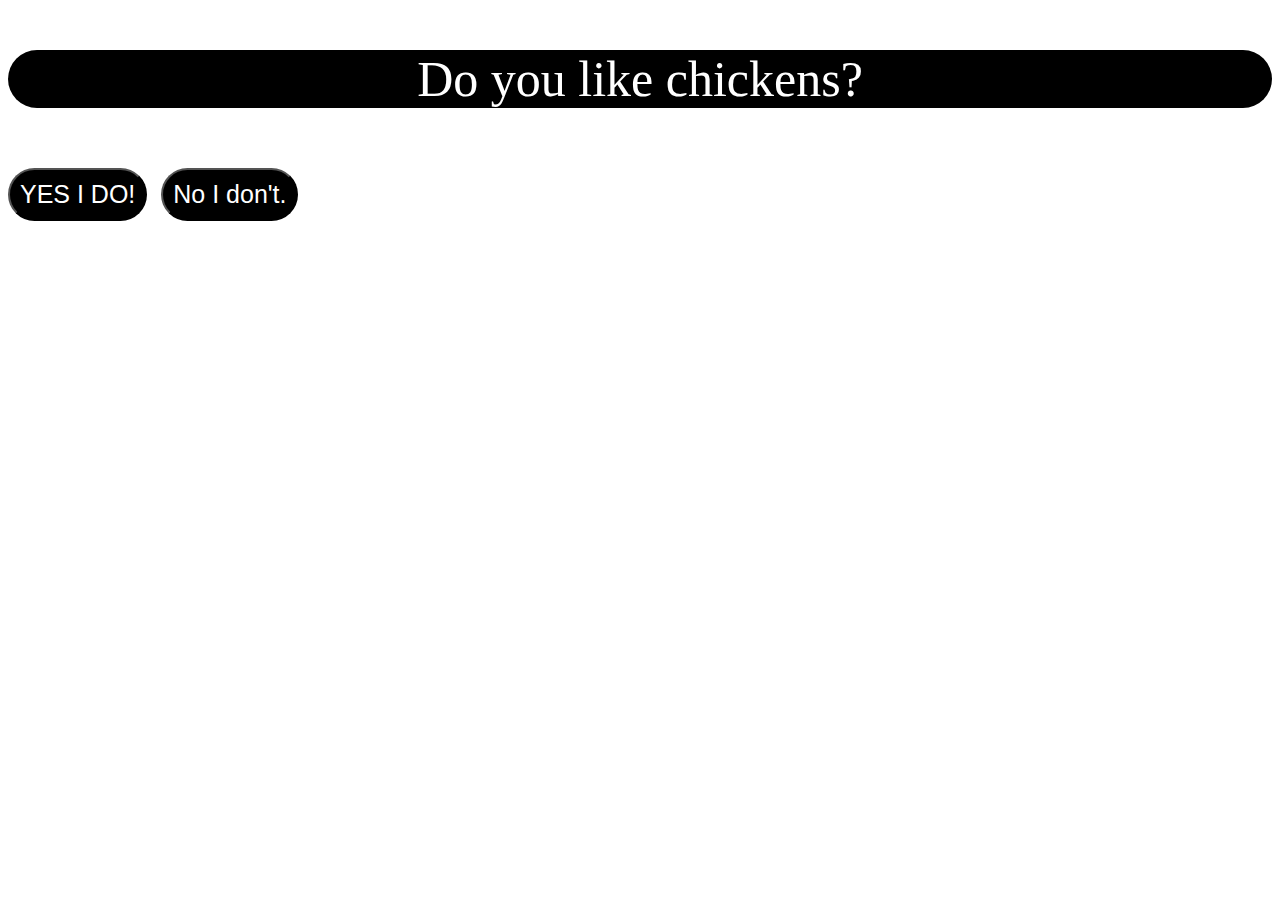
==== chikn.html @ 8ab76d12 "Updated chicken page" ====
<!DOCTYPE html>
<html>

<head>
  <meta charset="utf-8">
  <meta name="viewport" content="width=device-width">
  <title>Do you like chickens?</title>
  <link href="chikn.css" rel="stylesheet" type="text/css" />
</head>

<body>
  <p class="textwithbg">Do you like chickens?</p>
  <button onclick="myFunction()">
    YES I DO!
  </button>
  <script>
    function myFunction() {
      alert("Great!");
      location.replace("https://joeysquatch.github.io");
    }
  </script>
  <a href="angry.html"><button onclick="noiDont()">
    No I don't. 
  </button></a>
   <script>
    function noiDont() {
      alert("I will find you. 😠")
    }
  </script>
  <script src="script.js"></script>

 <!--
  This script places a badge on your repl's full-browser view back to your repl's cover
  page. Try various colors for the theme: dark, light, red, orange, yellow, lime, green,
  teal, blue, blurple, magenta, pink!
  -->
</body>

</html>
---- chikn.css ----
.textwithbg {
  background-color: black;
  font-size: 50px;
  color: white;
  border-radius: 30px;
  text-align: center;
}
chicknbutton {
  font-size: 100px;
}

body {
  background-image: url("chicken.png");
  background-size: cover;
  background-repeat: no-repeat;
}

button{
  border-radius: 30px;
  color: white;
  background: #000000;
  padding: 10px;
  width: auto;
  height: auto;
  border-color: black;
  font-size: 60%;
  margin-top: 10px;
  margin-bottom: 50;
  margin-right: 10px;
  text-align: center;
  position: relative;
  bottom: 0px;
  font-size: 25px;
}
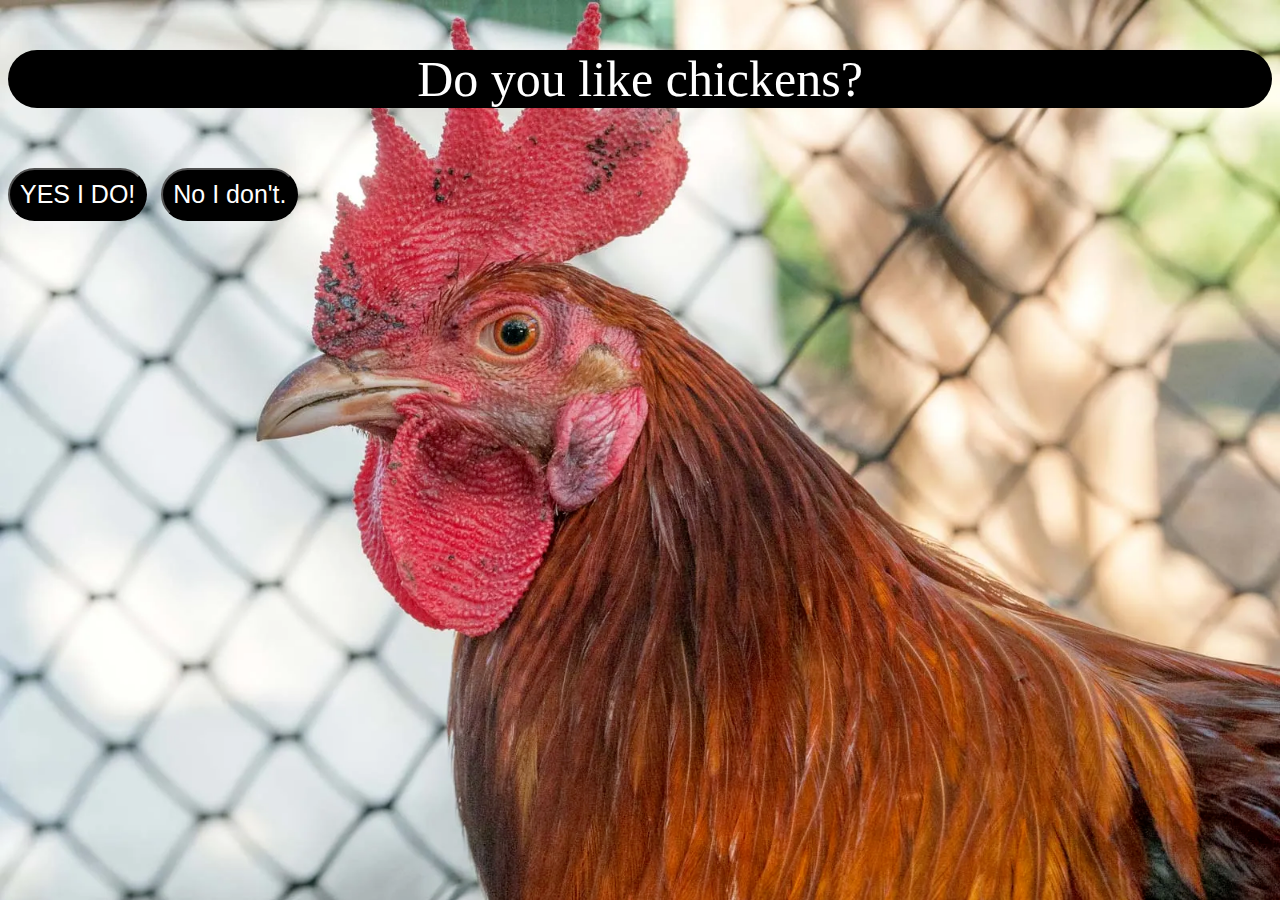
==== commit ca869d85: "Update chikn.html" ====
--- a/chikn.html
+++ b/chikn.html
@@ -28,12 +28,12 @@
     }
   </script>
   <script src="script.js"></script>
-
- <!--
-  This script places a badge on your repl's full-browser view back to your repl's cover
-  page. Try various colors for the theme: dark, light, red, orange, yellow, lime, green,
-  teal, blue, blurple, magenta, pink!
-  -->
+  <style>
+    body {
+  background-image: url("Chicken.png");
+  background-size: cover;
+  background-repeat: no-repeat;
+}
 </body>
 
 </html>
--- a/chikn.css
+++ b/chikn.css
@@ -11,7 +11,7 @@
 }
 
 body {
-  background-image: url("chicken.png");
+  background-image: url("Chicken.png");
   background-size: cover;
   background-repeat: no-repeat;
 }
@@ -32,4 +32,4 @@
   position: relative;
   bottom: 0px;
   font-size: 25px;
-}+}
